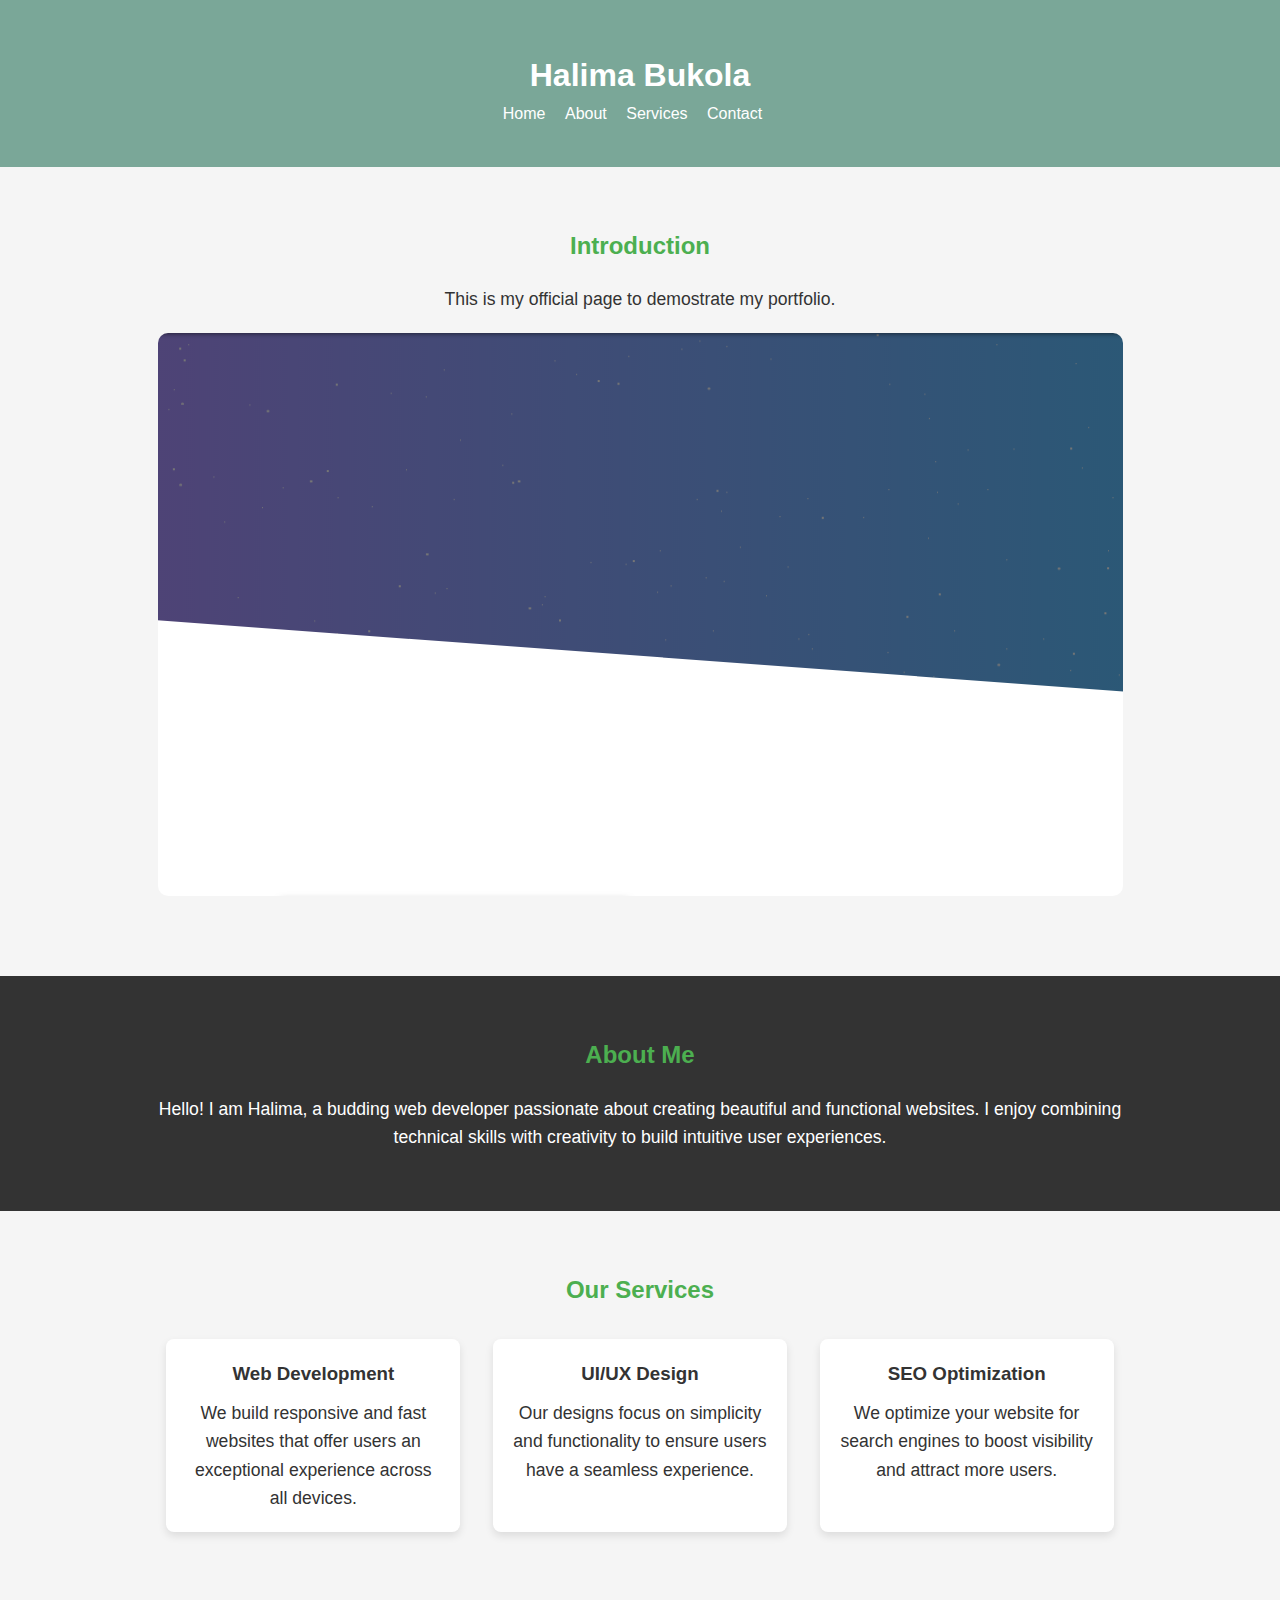
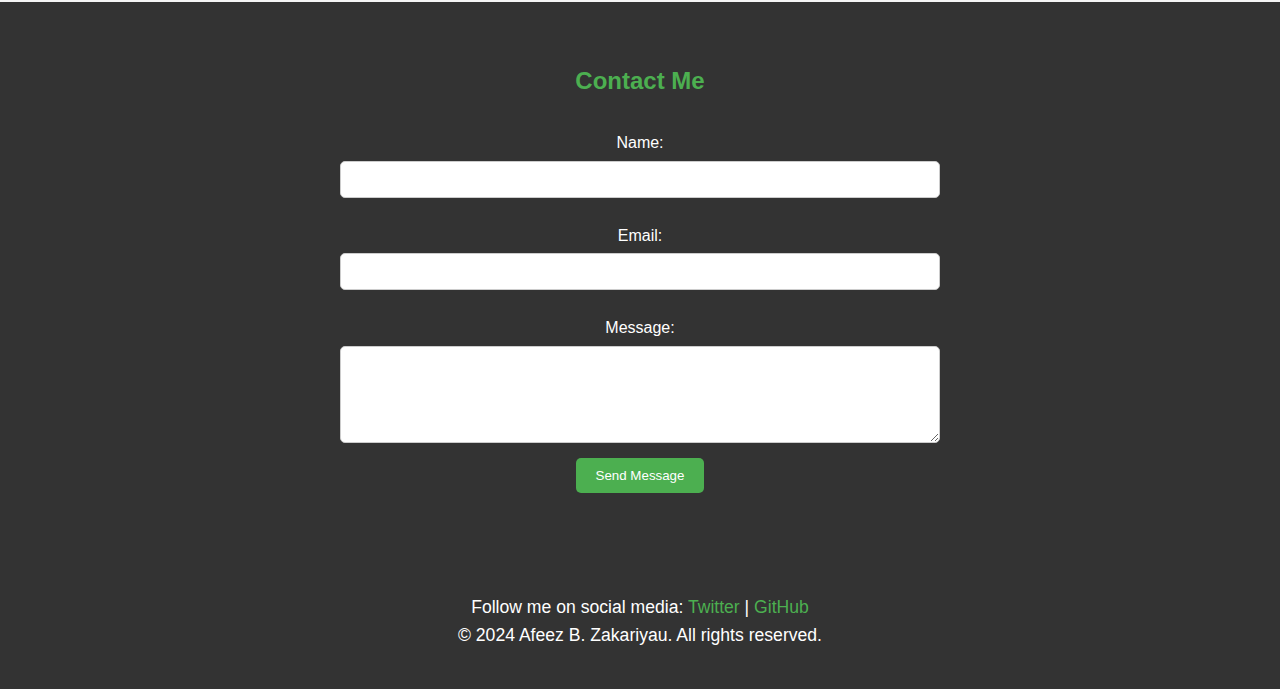
==== mypage.html @ 0d85cd0d "upload all files" ====
<!DOCTYPE html>
<html lang="en">
<head>
    <meta charset="UTF-8">
    <meta name="viewport" content="width=device-width, initial-scale=1.0">
    <meta name="description" content="Code Orbit Web Development Training" >
    <meta name="keywords" content="HTML, CSS, Web Development">
    <meta name="author" content="Afeez Babatunde" >
    <title>Halima Bukola Portfolio</title>
    <link rel="stylesheet" href="css/mypage.css">
</head>
<body>
    <!-- Header Section -->
    <header>
        <div class="container">
            <h1 id="main-title">Halima Bukola</h1>
            <nav>
                <ul>
                    <li><a href="#home">Home</a></li>
                    <li><a href="#about">About</a></li>
                    <li><a href="#services">Services</a></li>
                    <li><a href="#contact">Contact</a></li>
                </ul>
            </nav>
        </div>
    </header>

    <!-- Home Section-->
    <section id="home">
        <div class="container">
            <h2>Introduction</h2>
            <p>This is my official page to demostrate my portfolio.</p>
            <img src="images/diagonal-hero.png" alt="My HeadShot" >
        </div>
    </section>

    <!-- About Section -->
    <section id="about" class="section-dark">
        <div class="container">
            <h2>About Me</h2>
            <p>Hello! I am Halima, a budding web developer passionate about creating beautiful and functional websites. I enjoy combining technical skills with creativity to build intuitive user experiences.</p>
        </div>
    </section>

    <!-- Services Section -->
    <section id="services">
        <div class="container">
        <h2>Our Services</h2>
        <div class="service-items">
            <div class="service">
            <h3>Web Development</h3>
            <p>We build responsive and fast websites that offer users an exceptional experience across all devices.</p>
            </div>
            <div class="service">
            <h3>UI/UX Design</h3>
            <p>Our designs focus on simplicity and functionality to ensure users have a seamless experience.</p>
            </div>
            <div class="service">
            <h3>SEO Optimization</h3>
            <p>We optimize your website for search engines to boost visibility and attract more users.</p>
            </div>
        </div>
        </div>
    </section>

    <!-- Contact Section -->
    <section id="contact" class="section-dark">
        <div class="container">
        <h2>Contact Me</h2>
        <form action="#" method="POST">
            <label for="name">Name:</label>
            <input type="text" id="name" name="name" required>
            
            <label for="email">Email:</label>
            <input type="email" id="email" name="email" required>
            
            <label for="message">Message:</label>
            <textarea id="message" name="message" rows="5" required></textarea>
            
            <button type="submit">Send Message</button>
        </form>
        </div>
    </section>

    <!-- Footer Section -->
    <footer>
        <div class="container">
        <p>Follow me on social media:
            <a href="https://x.com/dwebguru">Twitter</a> |
            <a href="https://github.com/engrabdul">GitHub</a>
        </p>
        <p>&copy; 2024 Afeez B. Zakariyau. All rights reserved.</p>
        </div>
    </footer>
</body>
</html>
---- css/mypage.css ----
/* General Styling */
* {
    box-sizing: border-box;
    margin: 0;
    padding: 0;
}

body {
    font-family: 'Arial', sans-serif;
    line-height: 1.6;
    color: #333;
    background-color: #f5f5f5;
    /* padding-top: 20px; */
}

/* Container for Layout */
.container {
    width: 85%;
    margin: 0 auto;
    padding: 20px;
}

/* Header Styling */
header {
    background-color: rgb(122, 167, 152);
    color: #FFF;
    padding: 20px 0;
    text-align: center;
}

header h1 {
    margin-top: 10px;
}

header nav ul {
    list-style-type: none;
}

header nav ul li {
    display: inline;
    margin-right: 15px;
}

header nav ul li a {
    color: white;
    text-decoration: none;
}

header nav ul li a:hover {
    text-decoration: underline;
}

section {
    padding: 40px;
}

.section-dark {
    background-color: #333;
    color: white;
}

h2 {
    color: #4CAF50;
    text-align: center;
    margin-bottom: 20px;
}

p {
    font-size: 1.1em;
    text-align: center;
}

img {
    display: block;
    max-width: 100%;
    height: auto;
    margin: 20px auto;
    border-radius: 10px;
}

/* Service Section Styling */
.service-items {
    display: flex;
    justify-content: space-around;
    flex-wrap: wrap;
}

.service {
    background-color: white;
    padding: 20px;
    margin: 10px;
    border-radius: 8px;
    width: 30%;
    box-shadow: 0 4px 8px rgba(0, 0, 0, 0.1);
    text-align: center;
}

.service h3 {
    color: #333;
    margin-bottom: 10px;
}

/* Form Styling */
form {
    display: flex;
    flex-direction: column;
    align-items: center;
}

form label {
    margin: 10px 0 5px;
}

form input, form textarea {
    width: 100%;
    max-width: 600px;
    padding: 10px;
    margin-bottom: 15px;
    border-radius: 5px;
    border: 1px solid #ccc;
}

form button {
    padding: 10px 20px;
    background-color: #4CAF50;
    color: #FFF;
    border: none;
    border-radius: 5px;
    cursor: pointer;
}

form button:hover {
    background-color: #45a049;
}

/* Footer Styling */
footer {
    background-color: #333;
    color: white;
    text-align: center;
    padding: 20px 0;
}

footer a {
    color: #4CAF50;
    text-decoration: none;
}

footer a:hover {
    text-decoration: underline;
}

/* Responsive Design */
@media (max-width: 768px) {
    .service-items {
        flex-direction: column;
        align-items: center;
    }

    .service {
        width: 100%;
        max-width: 600px;
    }
}
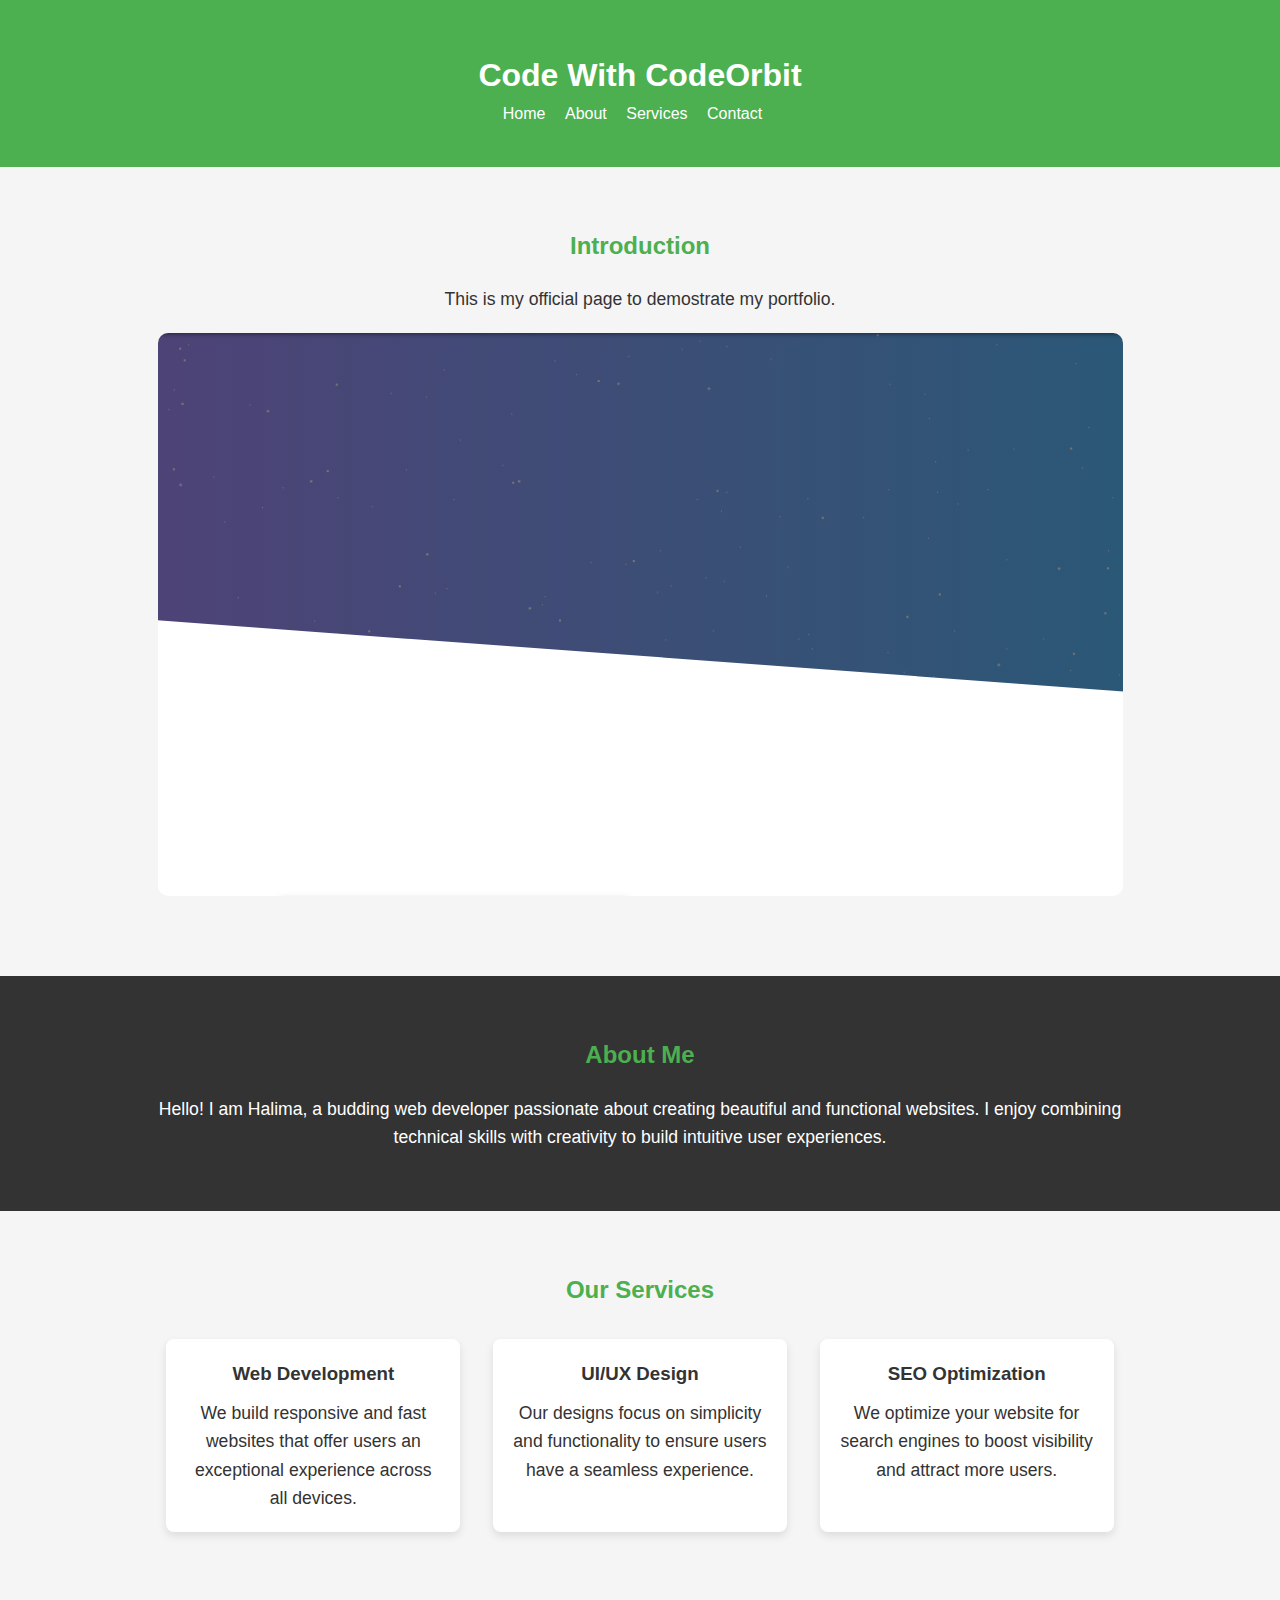
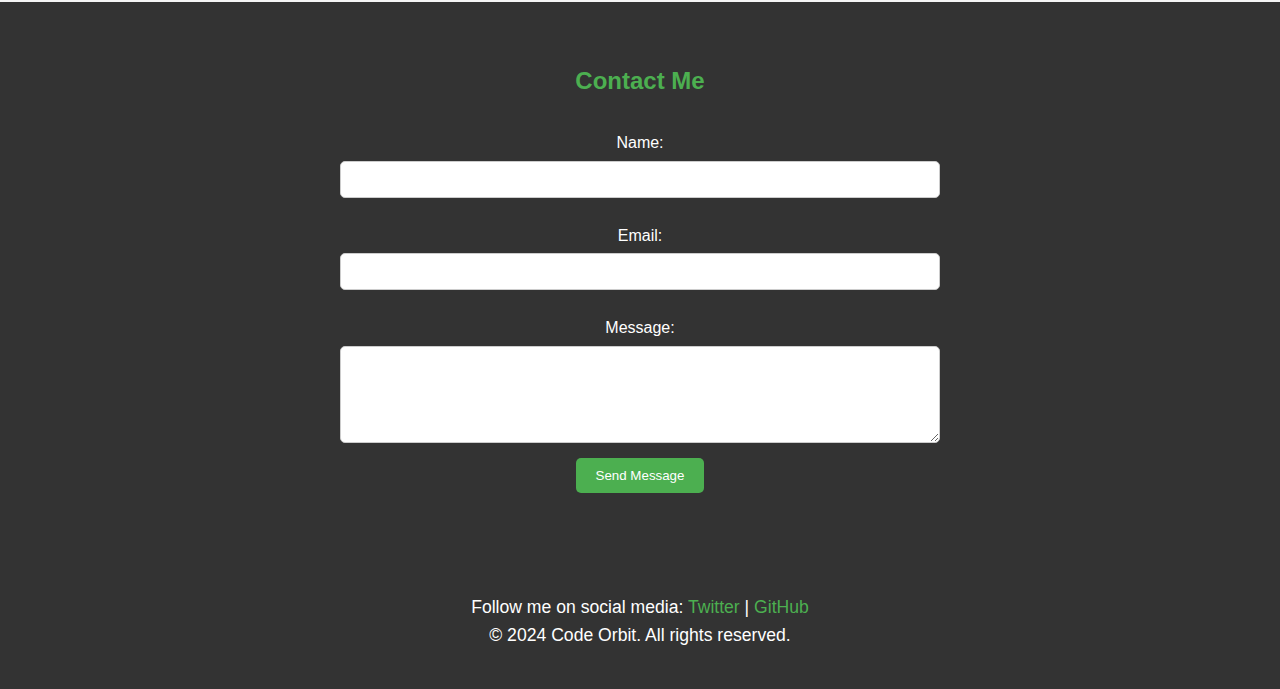
==== commit 036eff03: "push all" ====
--- a/mypage.html
+++ b/mypage.html
@@ -13,7 +13,7 @@
     <!-- Header Section -->
     <header>
         <div class="container">
-            <h1 id="main-title">Halima Bukola</h1>
+            <h1 id="main-title">Code With CodeOrbit</h1>
             <nav>
                 <ul>
                     <li><a href="#home">Home</a></li>
@@ -89,7 +89,7 @@
             <a href="https://x.com/dwebguru">Twitter</a> |
             <a href="https://github.com/engrabdul">GitHub</a>
         </p>
-        <p>&copy; 2024 Afeez B. Zakariyau. All rights reserved.</p>
+        <p>&copy; 2024 Code Orbit. All rights reserved.</p>
         </div>
     </footer>
 </body>
--- a/css/mypage.css
+++ b/css/mypage.css
@@ -22,7 +22,7 @@
 
 /* Header Styling */
 header {
-    background-color: rgb(122, 167, 152);
+    background-color: #4CAF50;
     color: #FFF;
     padding: 20px 0;
     text-align: center;
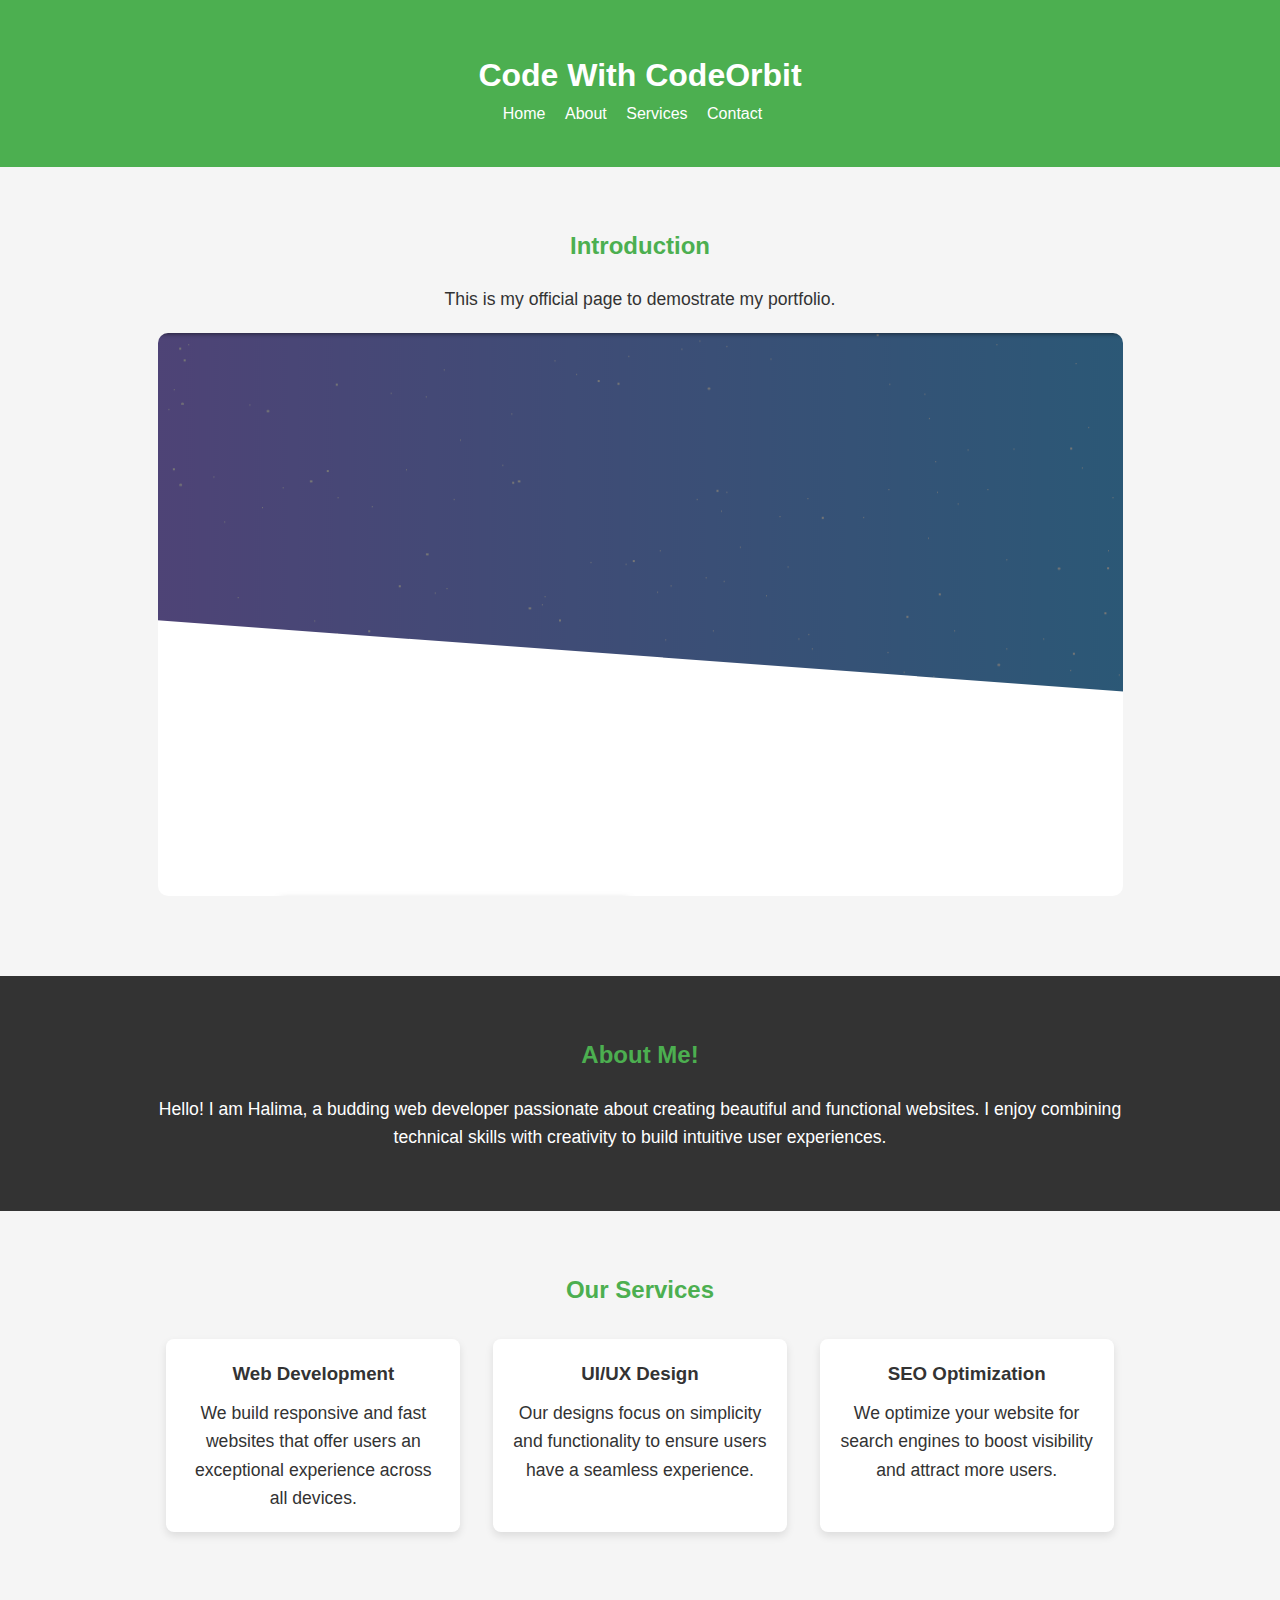
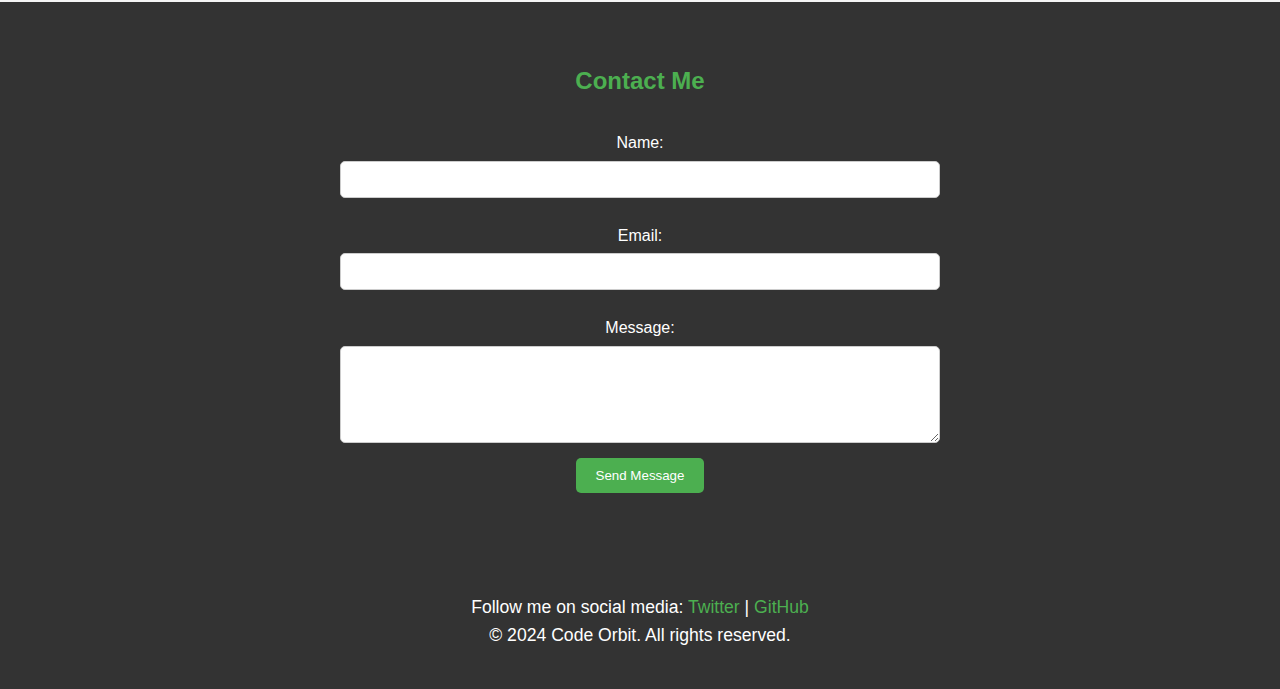
==== commit 5936a485: "Day 4 class files added" ====
--- a/mypage.html
+++ b/mypage.html
@@ -37,7 +37,7 @@
     <!-- About Section -->
     <section id="about" class="section-dark">
         <div class="container">
-            <h2>About Me</h2>
+            <h2>About Me!</h2>
             <p>Hello! I am Halima, a budding web developer passionate about creating beautiful and functional websites. I enjoy combining technical skills with creativity to build intuitive user experiences.</p>
         </div>
     </section>
